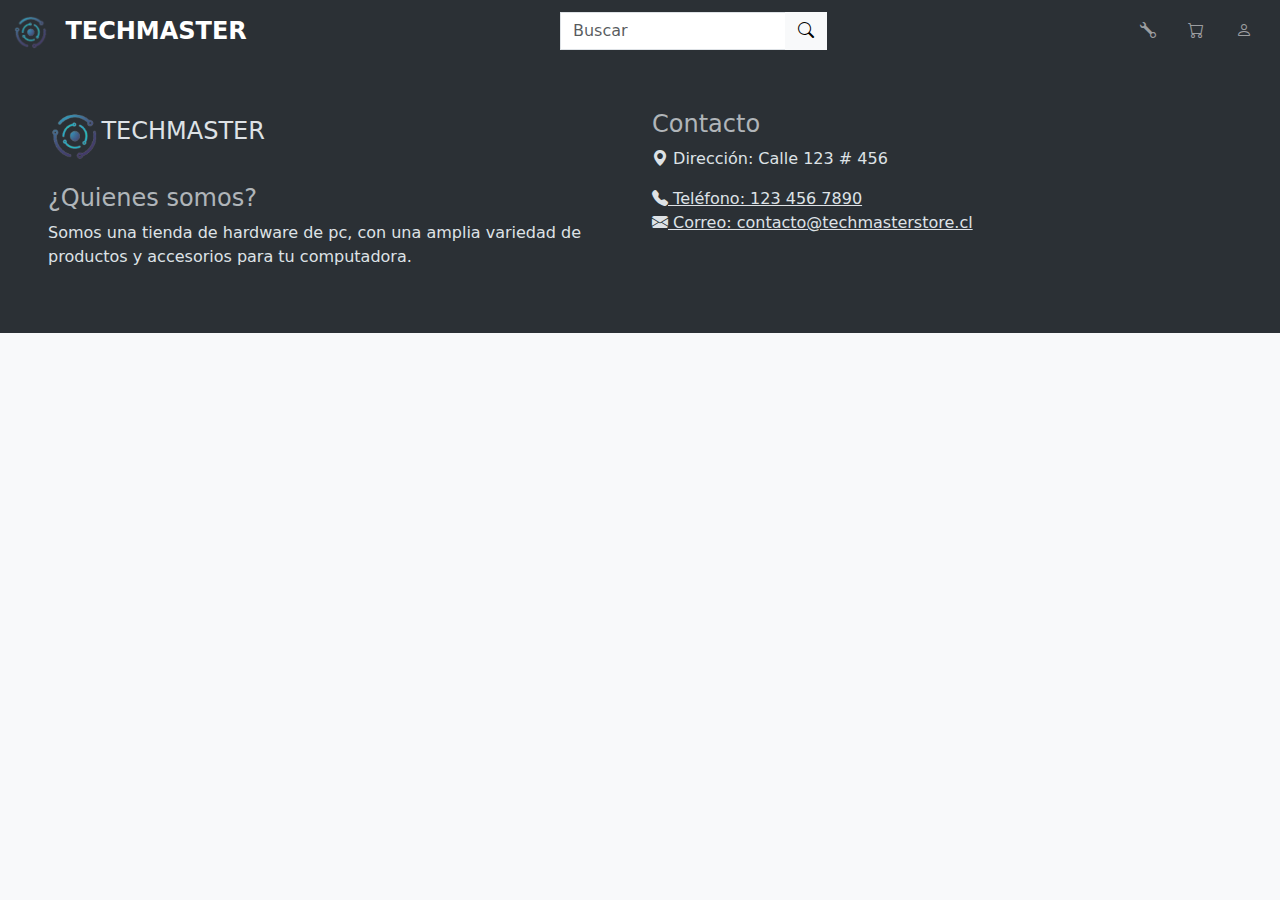
==== admin.html @ 608f993a "Agregadas paginas nuevas vacías para ser rellenadas" ====
<!DOCTYPE html>
<html lang="es">
<head>
    <!-- Meta tags -->
    <meta charset="UTF-8">
    <meta name="viewport" content="width=device-width, initial-scale=1.0">
    <!-- Título -->
    <title>TechMaster | Tu tienda de hardware de pc</title>
    <!-- Favicon -->
    <link rel="icon" href="img/logo.png">
    <!-- Bootstrap CSS -->
    <link rel="stylesheet" href="css/bootstrap.min.css">
    <link rel="stylesheet" href="css/bootstrap-icons-1.11.3/font/bootstrap-icons.min.css">
    <!-- Estilos CSS -->
    <link rel="stylesheet" href="css/estilo.css">
</head>
<body class="body bg-body-tertiary">
    <header>
        <!-- Barra de navegación -->
        <nav class="navbar navbar-expand-lg bg-body-tertiary" data-bs-theme="dark">
            <div class="container-fluid d-flex justify-content-between">
                <a class="navbar-brand" href="home.html"><img height="35px" src="img/logo.png" alt="TechMaster"></a>
                <a class="navbar-brand text-uppercase fw-semibold fs-4" href="home.html">TechMaster</a>
                <button class="navbar-toggler" type="button" data-bs-toggle="collapse" data-bs-target="#Barrabusqueda" aria-controls="Barrabusqueda" aria-expanded="false" aria-label="Toggle navigation">
                    <span class="navbar-toggler-icon"></span>
                </button>
                <div class="collapse navbar-collapse justify-content-lg-between" id="Barrabusqueda">
                    <form class="d-flex mx-auto" data-bs-theme="light" role="search">
                        <div class="input-group">
                            <input class="form-control rounded-0" type="search" placeholder="Buscar" aria-label="Búsqueda">
                            <button class="btn rounded-0 btn-light" type="submit"><i class="bi bi-search"></i></button>
                        </div>
                    </form>
                    <div class="d-flex justify-content-center">
                        <ul class="navbar-nav">
                            <li class="nav-item px-2"><a href="admin.html" class="nav-link"><i class="bi bi-wrench"></i><span class="d-inline d-lg-none ms-3">Administración</span></a></li>
                            <li class="nav-item px-2"><a data-bs-toggle="modal" data-bs-target="#modalCarrito" href="javascript:void(0)" class="nav-link"><i class="bi bi-cart"></i><span class="d-inline d-lg-none ms-3">Carrito</span></a></li>
                            <li class="nav-item dropstart px-2">
                                <a data-bs-toggle="dropdown" data-bs-auto-close="outside" aria-expanded="false" href="javascript:void(0)" class="nav-link"><i class="bi bi-person"></i><span class="d-inline d-lg-none ms-3">Cuenta</span></a>
                                <ul class="dropdown-menu">
                                    <li><a href="perfil.html" class="dropdown-item">Ver perfil</a></li>
                                    <li><a href="index.html" class="dropdown-item">Cerrar Sesión</a></li>
                                </ul>
                            </li>
                        </ul>
                    </div>
                </div>
            </div>
        </nav>
        <!-- Modal de carrito -->
        <div class="modal fade" id="modalCarrito" tabindex="-1" aria-labelledby="modalCarritoLabel" aria-hidden="true">
            <div class="modal-dialog modal-dialog-centered">
                <div class="modal-content rounded-0">
                    <div class="modal-header">
                        <h5 class="modal-title" id="modalCarritoLabel">Carrito de compras</h5>
                        <button type="button" class="btn-close" data-bs-dismiss="modal" aria-label="Close"></button>
                    </div>
                    <div class="modal-body">
                        <!-- Aquí va el contenido del carrito -->
                        <div class="d-flex flex-column">
                            <div class="d-flex justify-content-between">
                                <div class="d-flex flex-row">
                                    <img src="img/3050.jpg" alt="Producto 1" height="50" width="50">
                                    <p class="fw-medium">ASUS Nvidia GeForce RTX3050 ROG STRIX</p>
                                </div>
                                <p class="fw-light">$400.000</p>
                            </div>
                            <div class="d-flex justify-content-between">
                                <div class="d-flex flex-row">
                                    <img src="img/i7 9700.jpg" alt="Producto 2" height="50" width="50">
                                    <p class="fw-medium">Intel Core i7-9700</p>
                                </div>
                                <p class="fw-light">$400.000</p>
                            </div>
                        </div>
                    </div>
                    <div class="modal-footer">
                        <div class="container-fluid d-flex flex-column">
                            <div class="d-flex justify-content-between">
                                <p class="fw-medium">Sub-total: </p>
                                <p class="fw-light">$800.000</p>
                            </div>
                            <button type="button" class="btn rounded-0 btn-dark">Pagar</button>
                            <a href="cart.html" class="btn rounded-0 btn-outline-dark mt-3">Ver carrito</a>
                        </div>
                    </div>
                </div>
            </div>
        </div>
    </header>
    <!-- Cuerpo de la pagina -->
    <section>
        <div class="container">
        <!-- EDITAR A PARTIR DE AQUÍ PARA CAMBIAR EL CONTENIDO DE LA PAGINA -->
            
            <!-- DE AQUÍ PARA ABAJO NO SE DEBE EDITAR -->
    </section>
    <!-- Footer -->
    <footer>
        <div class="position-relative top-100 start-50 translate-middle-x container-fluid bg-body-tertiary p-5" data-bs-theme="dark">
            <div class="row">
                <div class="col-12 col-md-6 d-flex flex-column">
                    <div class="d-flex"><img height="50" src="img/logo.png" alt=""><h1 class="fs-4 text-dark-emphasis align-self-center">TECHMASTER</h1></div><br>
                    <p class="h4 text-body-secondary">¿Quienes somos?</p>
                    <p class="text-justify text-dark-emphasis">Somos una tienda de hardware de pc, con una amplia variedad de productos y accesorios para tu computadora.</p>
                </div>
                <div class="col-12 col-md-6 d-flex flex-column">
                    <p class="h4 text-body-secondary">Contacto</p>
                    <p class="text-dark-emphasis"><i class="bi bi-geo-alt-fill"></i> Dirección: Calle 123 # 456</p>
                    <a href="tel:123 456 7890" class="text-dark-emphasis"><i class="bi bi-telephone-fill"></i> Teléfono: 123 456 7890</a>
                    <a href="mailto:contacto@techmasterstore.cl" class="text-dark-emphasis"><i class="bi bi-envelope-fill"></i> Correo: contacto@techmasterstore.cl</a>
                </div>
            </div>
    </footer>
    <!-- Script de bootstrap -->
    <script src="js/bootstrap.bundle.min.js"></script>
    <!-- Script de la página -->
    <script src="js/script.js"></script>
</body>
</html>
---- css/estilo.css ----
.form-check-input:checked {
    background-color: #333; /* Cambia este color al oscuro que desees */
    border-color: #333; /* También puedes cambiar el color del borde */
    }
/*
.carousel-item {
    max-height: 50vh;
}
*/
input[type="number"]::-webkit-inner-spin-button,
    input[type="number"]::-webkit-outer-spin-button {
        -webkit-appearance: none;
        margin: 0;
    }

    /* También oculta las flechas en Firefox */
    input[type="number"] {
        -moz-appearance: textfield;
    }
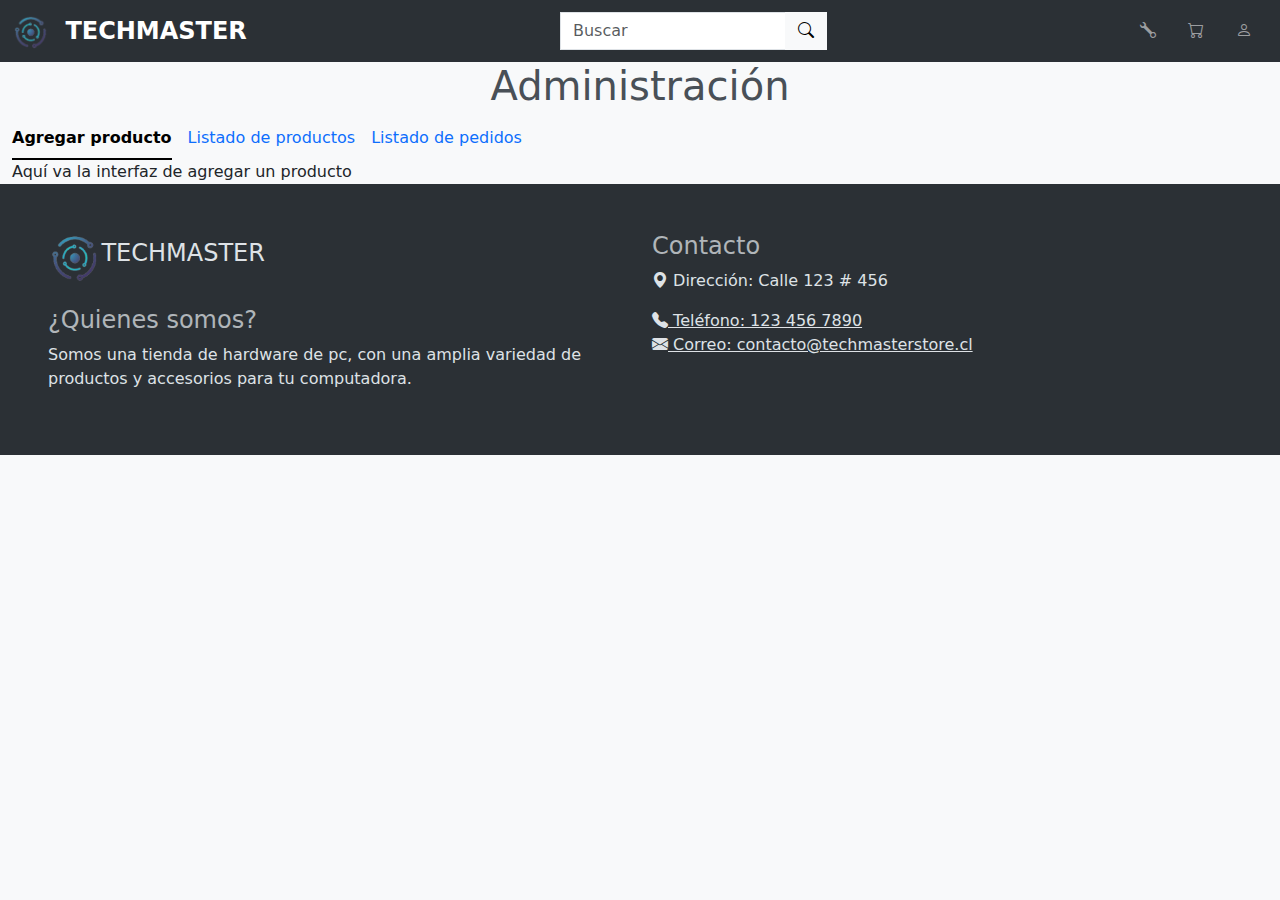
==== commit 6fca0c4d: "feat: Agregar pestañas de administración en la página de administración" ====
--- a/admin.html
+++ b/admin.html
@@ -90,8 +90,42 @@
     </header>
     <!-- Cuerpo de la pagina -->
     <section>
-        <div class="container">
-        <!-- EDITAR A PARTIR DE AQUÍ PARA CAMBIAR EL CONTENIDO DE LA PAGINA -->
+        <div class="container-fluid">
+            <!-- EDITAR A PARTIR DE AQUÍ PARA CAMBIAR EL CONTENIDO DE LA PAGINA -->
+            <h1 class="text-center text-dark-emphasis">Administración</h1>
+            <!-- Nav tabs -->
+            <ul class="nav nav-underline" id="admin-tabs" role="tablist">
+                <li class="nav-item" role="presentation">
+                    <button class="nav-link active" id="agregar-producto-tab" data-bs-toggle="tab" data-bs-target="#agregar-producto" type="button"
+                        role="tab" aria-controls="agregar-producto" aria-selected="true">
+                        Agregar producto
+                    </button>
+                </li>
+                <li class="nav-item" role="presentation">
+                    <button class="nav-link" id="product-list-tab" data-bs-toggle="tab" data-bs-target="#product-list" type="button"
+                        role="tab" aria-controls="product-list" aria-selected="false">
+                        Listado de productos
+                    </button>
+                </li>
+                <li class="nav-item" role="presentation">
+                    <button class="nav-link" id="messages-tab" data-bs-toggle="tab" data-bs-target="#messages" type="button"
+                        role="tab" aria-controls="messages" aria-selected="false">
+                        Listado de pedidos
+                    </button>
+                </li>
+            </ul>
+            <!-- Tab panes -->
+            <div class="tab-content">
+                <div class="tab-pane active" id="agregar-producto" role="tabpanel" aria-labelledby="agregar-producto-tab">
+                    Aquí va la interfaz de agregar un producto
+                </div>
+                <div class="tab-pane" id="product-list" role="tabpanel" aria-labelledby="product-list-tab">
+                    Aquí va el listado de productos
+                </div>
+                <div class="tab-pane" id="messages" role="tabpanel" aria-labelledby="messages-tab">
+                    Aquí va el listado de pedidos
+                </div>
+            </div>
             
             <!-- DE AQUÍ PARA ABAJO NO SE DEBE EDITAR -->
     </section>
--- a/css/estilo.css
+++ b/css/estilo.css
@@ -16,4 +16,4 @@
     /* También oculta las flechas en Firefox */
     input[type="number"] {
         -moz-appearance: textfield;
-    }+    }
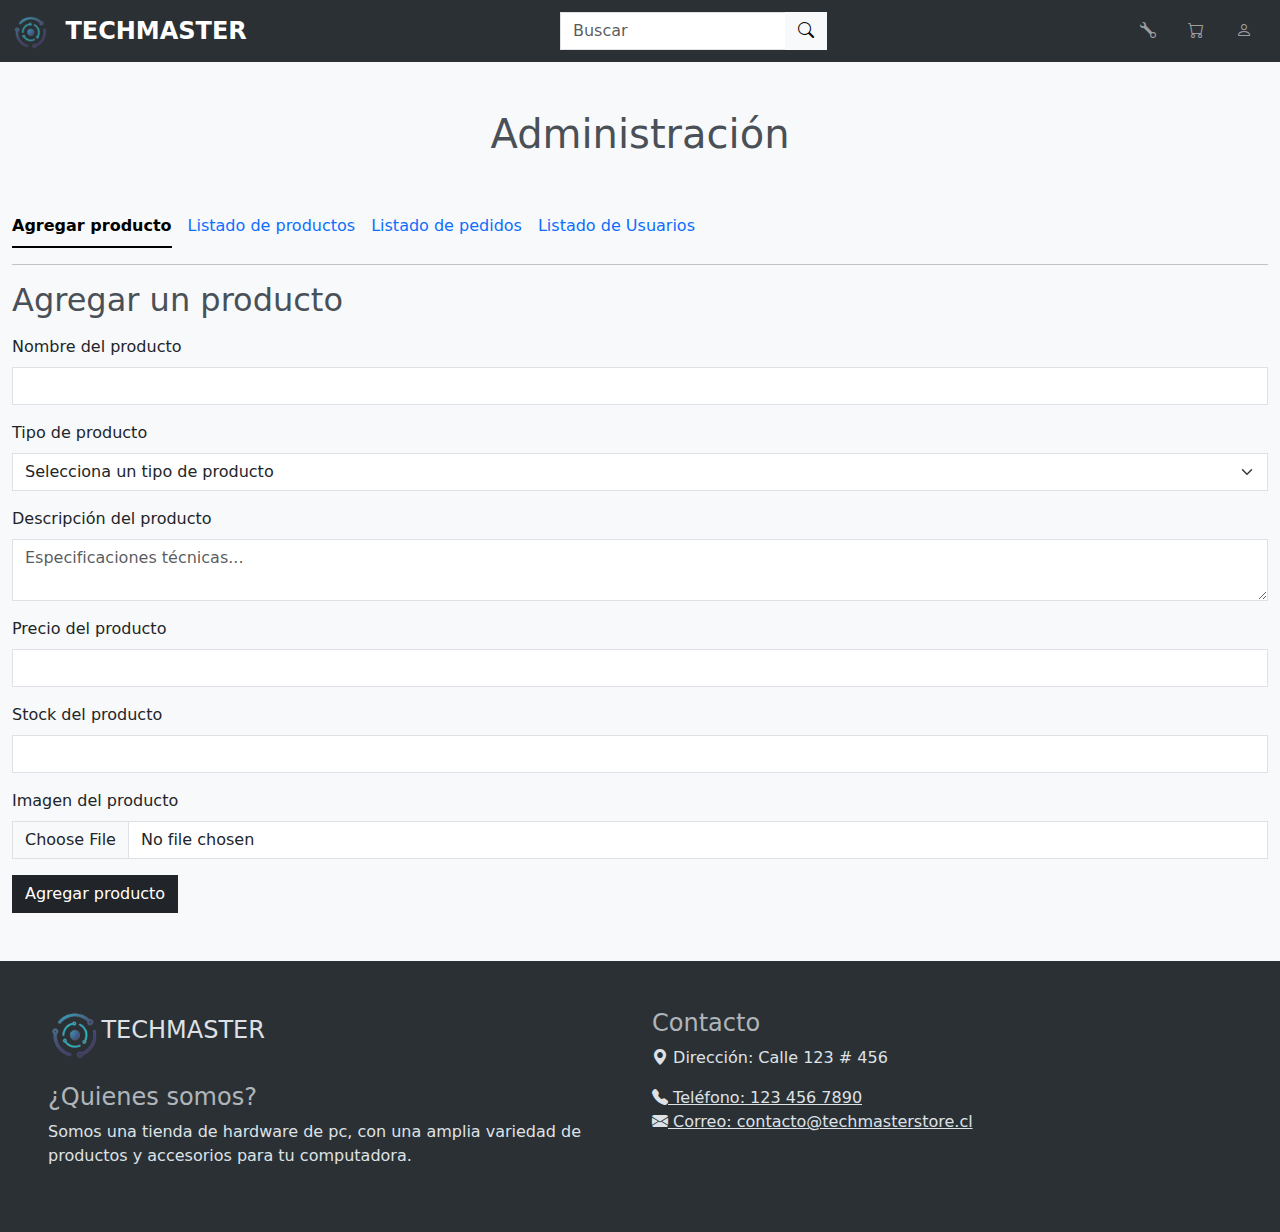
==== commit 273aeab3: "Paneles Agregar producto y tabla de productos hechos" ====
--- a/admin.html
+++ b/admin.html
@@ -13,6 +13,8 @@
     <link rel="stylesheet" href="css/bootstrap-icons-1.11.3/font/bootstrap-icons.min.css">
     <!-- Estilos CSS -->
     <link rel="stylesheet" href="css/estilo.css">
+    <!-- Script de JQuery -->
+    <script src="js/jquery-3.7.1.min.js"></script>
 </head>
 <body class="body bg-body-tertiary">
     <header>
@@ -92,7 +94,7 @@
     <section>
         <div class="container-fluid">
             <!-- EDITAR A PARTIR DE AQUÍ PARA CAMBIAR EL CONTENIDO DE LA PAGINA -->
-            <h1 class="text-center text-dark-emphasis">Administración</h1>
+            <h1 class="text-center text-dark-emphasis my-5">Administración</h1>
             <!-- Nav tabs -->
             <ul class="nav nav-underline" id="admin-tabs" role="tablist">
                 <li class="nav-item" role="presentation">
@@ -108,22 +110,126 @@
                     </button>
                 </li>
                 <li class="nav-item" role="presentation">
-                    <button class="nav-link" id="messages-tab" data-bs-toggle="tab" data-bs-target="#messages" type="button"
-                        role="tab" aria-controls="messages" aria-selected="false">
+                    <button class="nav-link" id="pedidos-tab" data-bs-toggle="tab" data-bs-target="#pedidos" type="button"
+                        role="tab" aria-controls="pedidos" aria-selected="false">
                         Listado de pedidos
+                    </button>
+                </li>
+                <li class="nav-item" role="presentation">
+                    <button class="nav-link" id="users-tab" data-bs-toggle="tab" data-bs-target="#users" type="button"
+                        role="tab" aria-controls="users" aria-selected="false">
+                        Listado de Usuarios
                     </button>
                 </li>
             </ul>
             <!-- Tab panes -->
-            <div class="tab-content">
+            <div class="tab-content mb-5">
+                <hr>
                 <div class="tab-pane active" id="agregar-producto" role="tabpanel" aria-labelledby="agregar-producto-tab">
-                    Aquí va la interfaz de agregar un producto
+                    <h2 class="text-dark-emphasis text-justify mb-3">Agregar un producto</h2>
+                    <form class="needs-validation" action="#" method="post" enctype="multipart/form-data" novalidate>
+                        <div class="mb-3">
+                            <label for="nombre" class="form-label">Nombre del producto</label>
+                            <input type="text" class="form-control rounded-0" id="nombre" name="nombre" required>
+                        </div>
+                        <div class="mb-3">
+                            <label for="tipo" class="form-label">Tipo de producto</label>
+                            <select class="form-select rounded-0" id="tipo" name="tipo" required>
+                                <option selected disabled value="">Selecciona un tipo de producto</option>
+                                <option value="1">Procesador</option>
+                                <option value="2">Tarjeta de video</option>
+                                <option value="3">Placa madre</option>
+                                <option value="4">Memoria RAM</option>
+                                <option value="5">Disco duro</option>
+                                <option value="6">Fuente de poder</option>
+                                <option value="7">Gabinete</option>
+                            </select>
+                        </div>
+                        <div class="mb-3">
+                            <label for="descripcion" class="form-label">Descripción del producto</label>
+                            <textarea class="form-control rounded-0" id="descripcion" name="descripcion" placeholder="Especificaciones técnicas..." required></textarea>
+                        </div>
+                        <div class="mb-3">
+                            <label for="precio" class="form-label">Precio del producto</label>
+                            <input type="number" class="form-control rounded-0" id="precio" name="precio" required>
+                        </div>
+                        <div class="mb-3">
+                            <label for="stock" class="form-label">Stock del producto</label>
+                            <input type="number" class="form-control rounded-0" id="stock" name="stock" required>
+                        </div>
+                        <div class="mb-3">
+                            <label for="imagen" class="form-label">Imagen del producto</label>
+                            <input type="file" class="form-control rounded-0" id="imagen" name="imagen" required>
+                        </div>
+                        <button type="submit" class="btn btn-dark rounded-0">Agregar producto</button>
                 </div>
                 <div class="tab-pane" id="product-list" role="tabpanel" aria-labelledby="product-list-tab">
-                    Aquí va el listado de productos
-                </div>
-                <div class="tab-pane" id="messages" role="tabpanel" aria-labelledby="messages-tab">
+                    <div class="col-12 d-flex flex-column">
+                        <h2 class="text-dark-emphasis text-justify mb-3">Listado de productos</h2>
+                        <div class="table-responsive">
+                            <table class="table table-striped table-hover">
+                                <thead>
+                                    <tr>
+                                        <th scope="col">*</th>
+                                        <th scope="col">Nombre</th>
+                                        <th scope="col">Tipo</th>
+                                        <th scope="col">Descripción</th>
+                                        <th scope="col">Precio</th>
+                                        <th scope="col">Stock</th>
+                                        <th scope="col">Imagen</th>
+                                        <th scope="col">Acciones</th>
+                                    </tr>
+                                </thead>
+                                <tbody>
+                                    <tr>
+                                        <th scope="row">1</th>
+                                        <td>Intel Core i7-9700</td>
+                                        <td>Procesador</td>
+                                        <td>8 núcleos, 8 hilos, 3.0 GHz</td>
+                                        <td>$400.000</td>
+                                        <td>10</td>
+                                        <td><img src="img/i7 9700.jpg" alt="Intel Core i7-9700" height="50" width="50"></td>
+                                        <td>
+                                            <button type="button" class="btn btn-outline-warning rounded-0">Editar</button>
+                                            <button type="button" class="btn btn-outline-danger rounded-0">Eliminar</button>
+                                        </td>
+                                    </tr>
+                                    <tr>
+                                        <th scope="row">2</th>
+                                        <td>ASUS Nvidia GeForce RTX3050 ROG STRIX</td>
+                                        <td>Tarjeta de video</td>
+                                        <td>8 GB GDDR6, 128-bit</td>
+                                        <td>$400.000</td>
+                                        <td>10</td>
+                                        <td><img src="img/3050.jpg" alt="ASUS Nvidia GeForce RTX3050 ROG STRIX" height="50" width="50"></td>
+                                        <td>
+                                            <button type="button" class="btn btn-outline-warning rounded-0">Editar</button>
+                                            <button type="button" class="btn btn-outline-danger rounded-0">Eliminar</button>
+                                        </td>
+                                    </tr>
+                                    <tr>
+                                        <th scope="row">3</th>
+                                        <td>GIGABYTE Nvidia GeForce RTX4070 Windforce OC</td>
+                                        <td>Tarjeta de video</td>
+                                        <td>12 GB GDDR6X, 192-bit</td>
+                                        <td>$800.000</td>
+                                        <td>7</td>
+                                        <td><img src="img/gigabyte.jpg" alt="GIGABYTE Nvidia GeForce RTX4070 Windforce OC" height="50" width="50"></td>
+                                        <td>
+                                            <button type="button" class="btn btn-outline-warning rounded-0">Editar</button>
+                                            <button type="button" class="btn btn-outline-danger rounded-0">Eliminar</button>
+                                        </td>
+                                    </tr>
+                                </tbody>
+                            </table>
+                        </div>
+                    </div>
+                </div>
+                <div class="tab-pane" id="pedidos" role="tabpanel" aria-labelledby="pedidos-tab">
                     Aquí va el listado de pedidos
+                </div>
+                <div class="tab-pane" id="users" role="tabpanel" aria-labelledby="users-tab">
+                    Aquí va el listado de usuarios
                 </div>
             </div>
             
@@ -150,5 +256,6 @@
     <script src="js/bootstrap.bundle.min.js"></script>
     <!-- Script de la página -->
     <script src="js/script.js"></script>
+    
 </body>
 </html>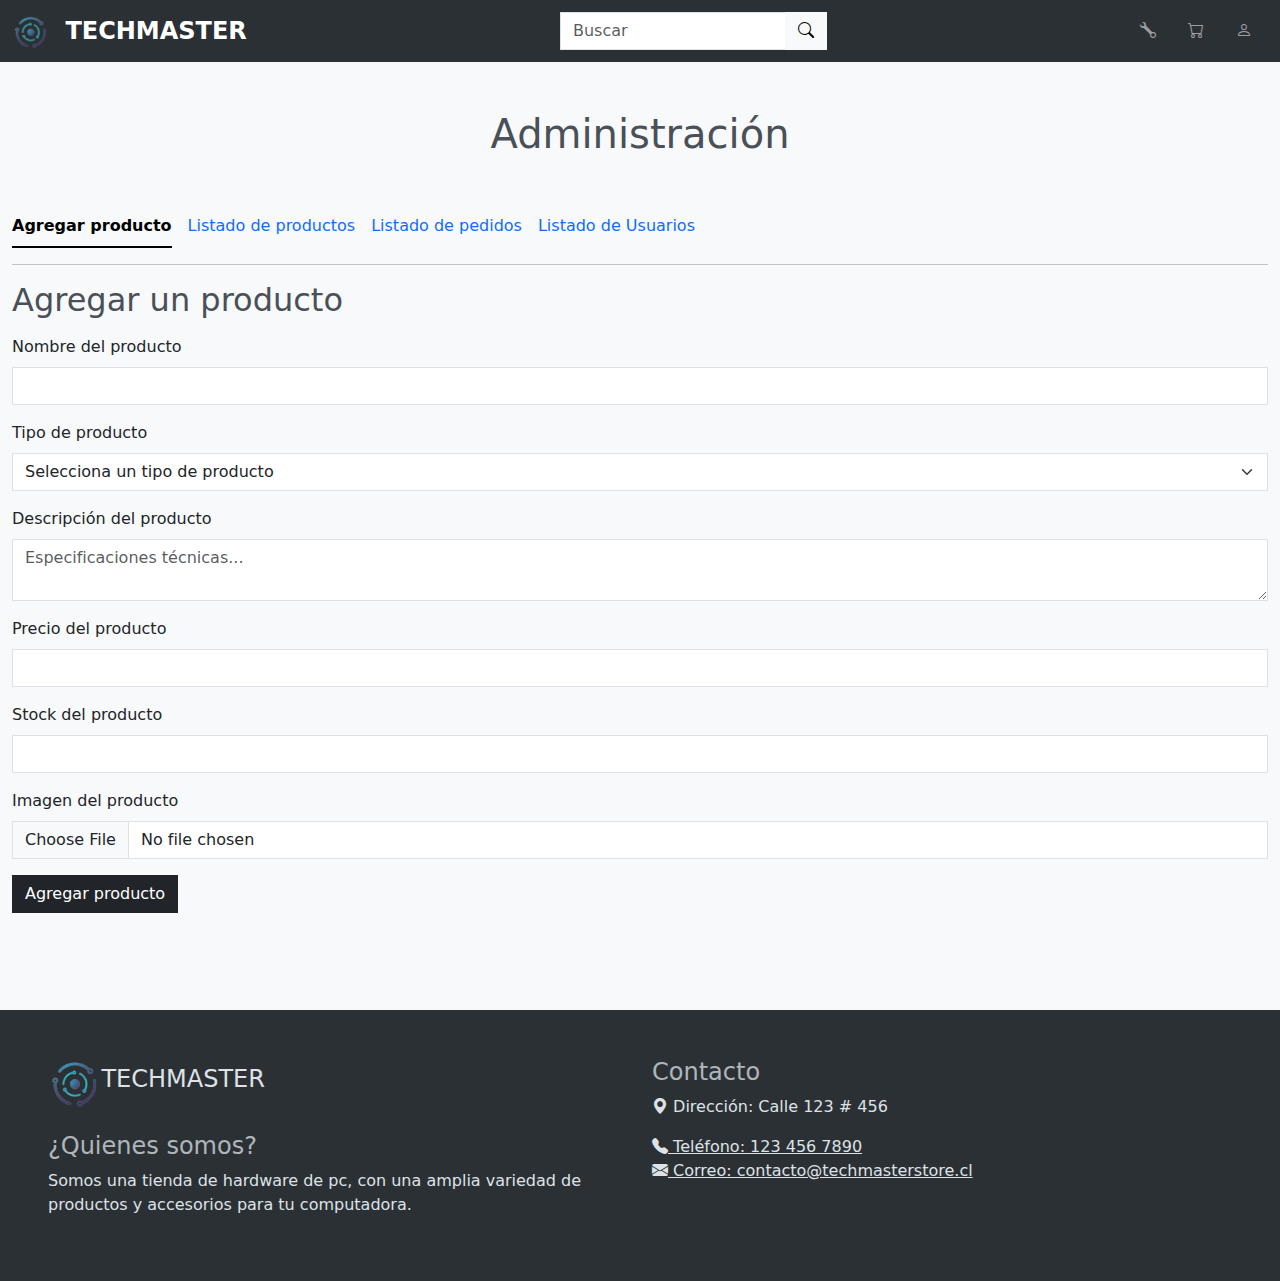
==== commit 5f534d65: "Mi descenso a la locura" ====
--- a/admin.html
+++ b/admin.html
@@ -92,7 +92,7 @@
     </header>
     <!-- Cuerpo de la pagina -->
     <section>
-        <div class="container-fluid">
+        <div class="container-fluid min-vh-100">
             <!-- EDITAR A PARTIR DE AQUÍ PARA CAMBIAR EL CONTENIDO DE LA PAGINA -->
             <h1 class="text-center text-dark-emphasis my-5">Administración</h1>
             <!-- Nav tabs -->
@@ -151,11 +151,11 @@
                         </div>
                         <div class="mb-3">
                             <label for="precio" class="form-label">Precio del producto</label>
-                            <input type="number" class="form-control rounded-0" id="precio" name="precio" required>
+                            <input type="number" class="form-control rounded-0" id="precio" name="precio" min="1" required>
                         </div>
                         <div class="mb-3">
                             <label for="stock" class="form-label">Stock del producto</label>
-                            <input type="number" class="form-control rounded-0" id="stock" name="stock" required>
+                            <input type="number" class="form-control rounded-0" id="stock" name="stock" min="1" required>
                         </div>
                         <div class="mb-3">
                             <label for="imagen" class="form-label">Imagen del producto</label>
@@ -226,10 +226,140 @@
                     </div>
                 </div>
                 <div class="tab-pane" id="pedidos" role="tabpanel" aria-labelledby="pedidos-tab">
-                    Aquí va el listado de pedidos
+                    <h2 class="text-dark-emphasis text-justify mb-3">Listado de pedidos</h2>
+                    <div class="table-responsive">
+                        <table class="table table-striped table-hover">
+                            <thead>
+                                <tr>
+                                    <th scope="col">*</th>
+                                    <th scope="col">Nombre</th>
+                                    <th scope="col">Producto</th>
+                                    <th scope="col">Cantidad</th>
+                                    <th scope="col">Total</th>
+                                    <th scope="col">Fecha</th>
+                                    <th scope="col">Estado</th>
+                                    <th scope="col">Acciones</th>
+                                </tr>
+                            </thead>
+                            <tbody>
+                                <tr>
+                                    <th scope="row">1</th>
+                                    <td>Juan Pérez</td>
+                                    <td>Intel Core i7-9700</td>
+                                    <td>1</td>
+                                    <td>$400.000</td>
+                                    <td>01/01/2022</td>
+                                    <td>
+                                        <select disabled name="estado1" id="estado1" class="selector-estado form-select rounded-0">
+                                            <option value="1">En preparación</option>
+                                            <option value="2">En camino</option>
+                                            <option disabled value="3">Entregado</option>
+                                        </select>
+                                    </td>
+                                    <td>
+                                        <button type="button" id="completar1" class="completar btn btn-success rounded-0">Completar</button>
+                                        <button type="button" id="editar1" class="editar-estado btn btn-outline-warning rounded-0">Editar</button>
+                                        <button type="button" class="btn btn-outline-danger rounded-0">Eliminar</button>
+                                    </td>
+                                </tr>
+                                <tr>
+                                    <th scope="row">2</th>
+                                    <td>Juan Pérez</td>
+                                    <td>ASUS Nvidia GeForce RTX3050 ROG STRIX</td>
+                                    <td>1</td>
+                                    <td>$400.000</td>
+                                    <td>01/01/2022</td>
+                                    <td>
+                                        <select disabled name="estado2" id="estado2" class="selector-estado form-select rounded-0">
+                                            <option value="1">En preparación</option>
+                                            <option value="2">En camino</option>
+                                            <option disabled value="3">Entregado</option>
+                                        </select>
+                                    </td>
+                                    <td>
+                                        <button type="button" id="completar2" class="completar btn btn-success rounded-0">Completar</button>
+                                        <button type="button" id="editar2" class="editar-estado btn btn-outline-warning rounded-0">Editar</button>
+                                        <button type="button" class="btn btn-outline-danger rounded-0">Eliminar</button>
+                                    </td>
+                                </tr>
+                                <tr>
+                                    <th scope="row">3</th>
+                                    <td>Juan Pérez</td>
+                                    <td>GIGABYTE Nvidia GeForce RTX4070 Windforce OC</td>
+                                    <td>1</td>
+                                    <td>$800.000</td>
+                                    <td>01/01/2022</td>
+                                    <td>
+                                        <select disabled name="estado3" id="estado3" class="selector-estado form-select rounded-0">
+                                            <option value="1">En preparación</option>
+                                            <option selected value="2">En camino</option>
+                                            <option disabled value="3">Entregado</option>
+                                        </select>
+                                    </td>
+                                    <td>
+                                        <button type="button" id="completar3" class="completar btn btn-success rounded-0">Completar</button>
+                                        <button type="button" id="editar3" class="editar-estado btn btn-outline-warning rounded-0">Editar</button>
+                                        <button type="button" class="btn btn-outline-danger rounded-0">Eliminar</button>
+                                    </td>
+                                </tr>
+                            </tbody>
+                        </table>
+                    </div>
                 </div>
                 <div class="tab-pane" id="users" role="tabpanel" aria-labelledby="users-tab">
-                    Aquí va el listado de usuarios
+                    <h2 class="text-dark-emphasis text-justify mb-3">Listado de usuarios</h2>
+                    <div class="table-responsive">
+                        <table class="table table-striped table-hover">
+                            <thead>
+                                <tr>
+                                    <th scope="col">*</th>
+                                    <th scope="col">Nombre</th>
+                                    <th scope="col">Correo</th>
+                                    <th scope="col">Teléfono</th>
+                                    <th scope="col">Dirección</th>
+                                    <th scope="col">Acciones</th>
+                                </tr>
+                            </thead>
+                            <tbody>
+                                <tr>
+                                    <th scope="row">1</th>
+                                    <td>Juan Pérez</td>
+                                    <td>juanito.perez@gmail.com</td>
+                                    <td>123 456 7890</td>
+                                    <td>Calle 123 # 456</td>
+                                    <td>
+                                        <button type="button" id="desbloquear1" class="desbloquear-usuario btn btn-outline-success d-none rounded-0">Desbloquear</button>
+                                        <button type="button" id="bloquear1" class="bloquear-usuario btn btn-outline-warning rounded-0">Bloquear</button>
+                                        <button type="button" id="delete-user1" class="eliminar-usuario btn btn-outline-danger rounded-0">Eliminar</button>
+                                    </td>
+                                </tr>
+                                <tr>
+                                    <th scope="row">2</th>
+                                    <td>Juan López</td>
+                                    <td>j.lope123@outlook.es</td>
+                                    <td>123 456 7890</td>
+                                    <td>Calle 123 # 456</td>
+                                    <td>
+                                        <button type="button" id="desbloquear2" class="desbloquear-usuario btn btn-outline-success d-none rounded-0">Desbloquear</button>
+                                        <button type="button" id="bloquear2" class="bloquear-usuario btn btn-outline-warning rounded-0">Bloquear</button>
+                                        <button type="button" id="delete-user2" class="eliminar-usuario btn btn-outline-danger rounded-0">Eliminar</button>
+                                    </td>
+                                </tr>
+                                <tr>
+                                    <th scope="row">3</th>
+                                    <td>Juan González</td>
+                                    <td>xXjuanitoGamerXx@hotmail.com</td>
+                                    <td>123 456 7890</td>
+                                    <td>Calle 123 # 456</td>
+                                    <td>
+                                        <button type="button" id="desbloquear3" class="desbloquear-usuario btn btn-outline-success d-none rounded-0">Desbloquear</button>
+                                        <button type="button" id="bloquear3" class="bloquear-usuario btn btn-outline-warning rounded-0">Bloquear</button>
+                                        <button type="button" id="delete-user3" class="eliminar-usuario btn btn-outline-danger rounded-0">Eliminar</button>
+                                    </td>
+                                </tr>
+                            </tbody>
+                        </table>
+                    </div>
                 </div>
             </div>
             
